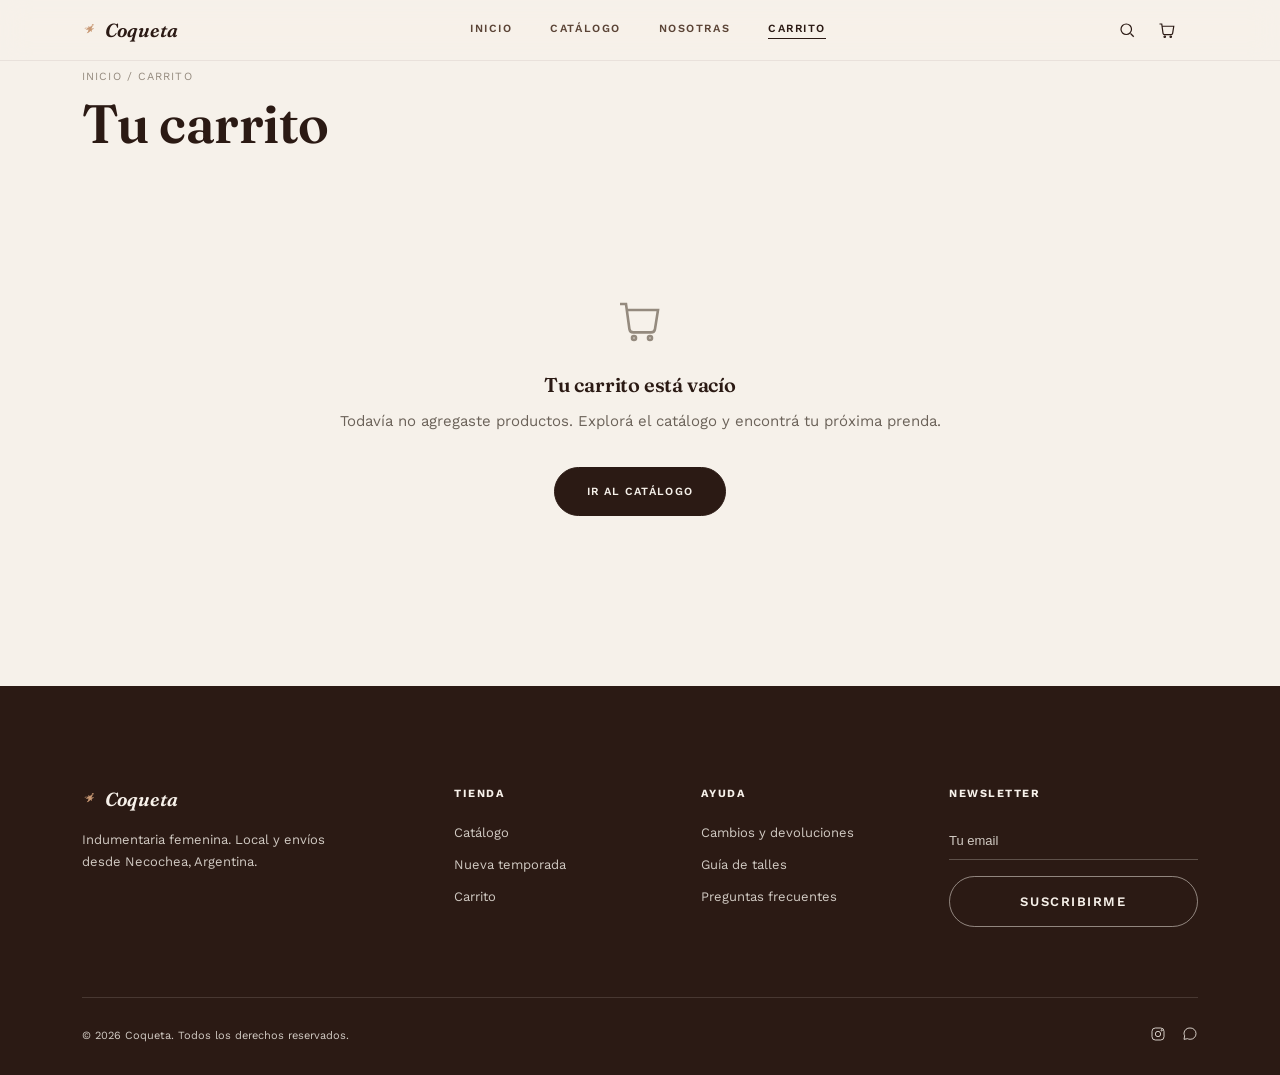
==== carrito.html @ c84783f4 "Add files via upload" ====
<!DOCTYPE html>
<html lang="es-AR">
<head>
<meta charset="UTF-8">
<meta name="viewport" content="width=device-width, initial-scale=1.0">
<title>Carrito — Coqueta</title>
<link rel="preconnect" href="https://fonts.googleapis.com">
<link rel="preconnect" href="https://fonts.gstatic.com" crossorigin>
<link href="https://fonts.googleapis.com/css2?family=Fraunces:ital,opsz,wght@0,9..144,400;0,9..144,600;1,9..144,500;1,9..144,600&family=Work+Sans:wght@400;500;600&display=swap" rel="stylesheet">
<link rel="stylesheet" href="style.css">
</head>
<body>

<div class="nav-overlay"></div>

<header class="site-header solid">
  <div class="wrap">
    <a href="index.html" class="logo-mark">
      <span class="diamond"></span>
      <span class="logo-word">Coqueta</span>
    </a>
    <nav class="main-nav">
      <a href="index.html">Inicio</a>
      <a href="categoria.html">Catálogo</a>
      <a href="filosofia.html">Nosotras</a>
      <a href="carrito.html" class="active">Carrito</a>
    </nav>
    <div class="header-icons">
      <button class="icon-btn" aria-label="Buscar">
        <svg viewBox="0 0 24 24" fill="none" stroke-width="1.6"><circle cx="11" cy="11" r="7"/><path d="M21 21l-4.3-4.3"/></svg>
      </button>
      <a href="carrito.html" class="icon-btn" aria-label="Carrito">
        <svg viewBox="0 0 24 24" fill="none" stroke-width="1.6"><path d="M6 7h15l-1.5 9.5a2 2 0 0 1-2 1.7H8.7a2 2 0 0 1-2-1.7L5 4H2"/><circle cx="9" cy="21" r="1"/><circle cx="17" cy="21" r="1"/></svg>
        <span class="cart-count">0</span>
      </a>
      <button class="menu-toggle" aria-label="Menú"><span></span><span></span><span></span></button>
    </div>
  </div>
</header>

<div class="wrap">
  <div class="page-banner" style="padding-top:0;border-bottom:none;">
    <div class="breadcrumb"><a href="index.html">Inicio</a> / Carrito</div>
    <h1>Tu carrito</h1>
  </div>

  <div class="cart-layout" id="cartLayout" style="padding-top:20px;">
    <div>
      <div id="cartList"></div>
    </div>

    <div class="summary-box">
      <h3>Resumen del pedido</h3>
      <div class="summary-row"><span>Subtotal</span><span id="subtotalAmount">$0</span></div>
      <div class="summary-row"><span>Envío</span><span id="shippingAmount">$0</span></div>
      <div class="summary-row total"><span>Total</span><span id="totalAmount">$0</span></div>

      <div class="promo-row">
        <input type="text" placeholder="Código de descuento">
        <button class="btn btn-outline" type="button">Aplicar</button>
      </div>

      <a href="#" class="btn btn-primary btn-full">Continuar compra</a>

      <div class="trust-note">
        <svg viewBox="0 0 24 24" fill="none" stroke="currentColor" stroke-width="1.5"><rect x="4" y="10" width="16" height="10" rx="2"/><path d="M8 10V7a4 4 0 0 1 8 0v3"/></svg>
        <span>Pago seguro. Envío gratis en compras mayores a $80.000.</span>
      </div>
    </div>
  </div>

  <div class="empty-cart" id="emptyState" style="display:none;">
    <svg viewBox="0 0 24 24" fill="none" stroke="currentColor" stroke-width="1.3"><path d="M6 7h15l-1.5 9.5a2 2 0 0 1-2 1.7H8.7a2 2 0 0 1-2-1.7L5 4H2"/><circle cx="9" cy="21" r="1"/><circle cx="17" cy="21" r="1"/></svg>
    <h2>Tu carrito está vacío</h2>
    <p>Todavía no agregaste productos. Explorá el catálogo y encontrá tu próxima prenda.</p>
    <a href="categoria.html" class="btn btn-primary">Ir al catálogo</a>
  </div>
</div>

<footer style="margin-top:110px;">
  <div class="wrap">
    <div class="footer-top">
      <div class="footer-brand">
        <a href="index.html" class="logo-mark">
          <span class="diamond"></span>
          <span class="logo-word">Coqueta</span>
        </a>
        <p>Indumentaria femenina. Local y envíos desde Necochea, Argentina.</p>
      </div>
      <div class="footer-col">
        <h5>Tienda</h5>
        <ul>
          <li><a href="categoria.html">Catálogo</a></li>
          <li><a href="index.html#colecciones">Nueva temporada</a></li>
          <li><a href="carrito.html">Carrito</a></li>
        </ul>
      </div>
      <div class="footer-col">
        <h5>Ayuda</h5>
        <ul>
          <li><a href="#">Cambios y devoluciones</a></li>
          <li><a href="#">Guía de talles</a></li>
          <li><a href="#">Preguntas frecuentes</a></li>
        </ul>
      </div>
      <div class="footer-col footer-form">
        <h5>Newsletter</h5>
        <input type="email" placeholder="Tu email">
        <a href="#" class="btn btn-outline on-dark btn-full">Suscribirme</a>
      </div>
    </div>
    <div class="footer-bottom">
      <span>© 2026 Coqueta. Todos los derechos reservados.</span>
      <div class="footer-social">
        <a href="https://www.instagram.com/coquetamoda/" target="_blank" rel="noopener" aria-label="Instagram"><svg viewBox="0 0 24 24" fill="none" stroke="currentColor" stroke-width="1.5"><rect x="3" y="3" width="18" height="18" rx="5"/><circle cx="12" cy="12" r="4"/><circle cx="17.5" cy="6.5" r="1"/></svg></a>
        <a href="#" aria-label="WhatsApp"><svg viewBox="0 0 24 24" fill="none" stroke="currentColor" stroke-width="1.5"><path d="M21 11.5a8.4 8.4 0 0 1-8.9 8.4 8.5 8.5 0 0 1-3.8-.9L3 20l1-5.3a8.4 8.4 0 0 1-1-4A8.4 8.4 0 0 1 12 3a8.4 8.4 0 0 1 9 8.5z"/></svg></a>
      </div>
    </div>
  </div>
</footer>

<script src="script.js"></script>
</body>
</html>
---- style.css ----
/* =========================================================
   COQUETA — Brand system
   "Moda femenina, con acento propio."
   Light, warm, romantic-boho. Born from the colibrí mark.
   Palette sampled from the real brand logo + product photography.
   ========================================================= */

:root{
  /* surfaces (light theme: was --black/--ink/--panel in the dark base) */
  --black:#F6F1EA;        /* main page background — warm cream */
  --ink:#EDE4D8;          /* secondary surface / image placeholder bg */
  --panel:#EFE7DB;        /* card / summary panel bg */
  --line:rgba(43,26,20,.12);      /* hairlines — dark-tinted, was white-tinted */
  --line-soft:rgba(43,26,20,.07);

  /* foreground (was --white/--off/--gray-*) */
  --white:#2B1A14;        /* primary ink / text / solid-button fill — espresso, sampled from garment fabric */
  --off:#5B4436;          /* nav links, secondary headings — cocoa */
  --gray-400:#6B6259;     /* body copy — warm graphite, most legible muted tone */
  --gray-500:#948A7E;     /* meta / labels — lighter muted */
  --gray-700:#CBC0B3;     /* disabled / faint borders — closest to bg */
  --gold:#C89873;         /* terracotta accent — sampled from the Coqueta logo circle */

  /* fixed tone for text sitting on top of photos (hero, editorial banners) —
     independent of the light/dark surface flip above */
  --on-photo:#F7F1EA;
  --on-photo-muted:rgba(247,241,234,.82);
  --scrim:rgba(43,26,20,.85);   /* dark photo-overlay gradient color, was rgba(10,10,9,*) */

  --font-display:'Fraunces', 'Georgia', serif;
  --font-body:'Work Sans', 'Inter', sans-serif;
  --font-brand:'Fraunces', 'Georgia', serif;

  --container:1180px;
  --gutter:32px;
  --ease:cubic-bezier(.4,0,.2,1);
  --r:16px;         /* card / image radius — soft, was 2px (brutalist square) */
  --r-btn:999px;     /* pill buttons — was square */
  --r-sm:10px;       /* small controls: size pills, sort select */
  --nav-h:70px;
}
@media (max-width:680px){:root{--nav-h:60px;}}

*{box-sizing:border-box;margin:0;padding:0;}
html{scroll-behavior:smooth;}

body{
  font-family:var(--font-body);
  background:var(--black);
  color:var(--white);
  -webkit-font-smoothing:antialiased;
  overflow-x:hidden;
  padding-top:var(--nav-h);
}

img{display:block;max-width:100%;height:auto;}
a{color:inherit;text-decoration:none;}
button{font-family:inherit;cursor:pointer;border:none;background:none;color:inherit;}
ul{list-style:none;}
::selection{background:var(--white);color:var(--black);}

.wrap{max-width:var(--container);margin:0 auto;padding:0 var(--gutter);}
@media (max-width:680px){:root{--gutter:20px;}}

/* ---------- Colibrí mark (drawn in the spirit of the logo's hummingbird) ---------- */
.diamond{
  width:14px;height:14px;
  flex-shrink:0;
  display:inline-block;
  color:var(--gold);
}
.diamond::before{
  content:'';
  display:block;
  width:100%;height:100%;
  background-color:currentColor;
  -webkit-mask:url("data:image/svg+xml;utf8,<svg xmlns='http://www.w3.org/2000/svg' viewBox='0 0 24 24'><path d='M21 3c-3 .3-5.7 1.7-7.4 4.1-.6-1-1.6-1.7-2.8-1.9.4 1 .4 2.1 0 3.1C8.4 8 6 8 4 9c1.7.6 3.6.5 5.2-.3-.3 1.5-1.4 2.7-2.9 3.2 1.6.5 3.4.1 4.7-1 .2 2.6-.9 5.1-3 6.6 2.7-.3 5-2 6.2-4.4.6 1 1.7 1.7 2.9 1.8-.5-1-.6-2.2-.2-3.3 1.6-.5 2.9-1.7 3.6-3.2-1.5.2-2.9.8-4 1.8.2-2.6 1.6-4.9 3.8-6.3-1.7.1-3.3.8-4.5 2 .3-1.6 1.2-3 2.5-4z' /></svg>") center/contain no-repeat;
  mask:url("data:image/svg+xml;utf8,<svg xmlns='http://www.w3.org/2000/svg' viewBox='0 0 24 24'><path d='M21 3c-3 .3-5.7 1.7-7.4 4.1-.6-1-1.6-1.7-2.8-1.9.4 1 .4 2.1 0 3.1C8.4 8 6 8 4 9c1.7.6 3.6.5 5.2-.3-.3 1.5-1.4 2.7-2.9 3.2 1.6.5 3.4.1 4.7-1 .2 2.6-.9 5.1-3 6.6 2.7-.3 5-2 6.2-4.4.6 1 1.7 1.7 2.9 1.8-.5-1-.6-2.2-.2-3.3 1.6-.5 2.9-1.7 3.6-3.2-1.5.2-2.9.8-4 1.8.2-2.6 1.6-4.9 3.8-6.3-1.7.1-3.3.8-4.5 2 .3-1.6 1.2-3 2.5-4z' /></svg>") center/contain no-repeat;
}

/* ---------- Type scale ---------- */
h1,h2,h3,h4{
  font-family:var(--font-display);
  font-weight:600;
  letter-spacing:-0.01em;
  line-height:1.06;
  text-transform:none;
  color:var(--white);
}

.eyebrow{
  display:inline-flex;
  align-items:center;
  gap:10px;
  font-family:var(--font-body);
  font-size:11px;
  font-weight:600;
  letter-spacing:.2em;
  text-transform:uppercase;
  color:var(--gold);
}
.eyebrow.on-dark{color:var(--on-photo-muted);}

p{line-height:1.7;color:var(--gray-400);font-size:15px;}

/* ---------- Buttons — soft pill ---------- */
.btn{
  display:inline-flex;
  align-items:center;
  justify-content:center;
  gap:10px;
  padding:17px 32px;
  font-size:11px;
  font-weight:600;
  letter-spacing:.12em;
  text-transform:uppercase;
  border-radius:var(--r-btn);
  transition:all .35s var(--ease);
  white-space:nowrap;
}

.btn-primary{background:var(--white);color:var(--black);border:1px solid var(--white);}
.btn-primary:hover{background:transparent;color:var(--white);}

.btn-outline{background:transparent;border:1px solid var(--line);color:var(--white);}
.btn-outline:hover{border-color:var(--white);}

.btn-outline.on-dark{border-color:rgba(247,241,234,.5);color:var(--on-photo);}
.btn-outline.on-dark:hover{background:var(--on-photo);color:var(--scrim);border-color:var(--on-photo);}

.btn-full{width:100%;}

.btn-wa{background:transparent;border:1px solid var(--line);color:var(--white);}
.btn-wa:hover{border-color:var(--white);}

/* ---------- Header ---------- */
.site-header{
  position:fixed;top:0;left:0;right:0;z-index:100;
  padding:18px 0;
  transition:background-color .6s var(--ease), padding .6s var(--ease), border-color .6s var(--ease), backdrop-filter .6s var(--ease), box-shadow .6s var(--ease);
  background:rgba(246,241,234,.88);
  backdrop-filter:blur(14px) saturate(140%);
  -webkit-backdrop-filter:blur(14px) saturate(140%);
  border-bottom:1px solid var(--line-soft);
  color:var(--white);
}
.site-header .wrap{display:flex;align-items:center;justify-content:space-between;}
.site-header.solid{
  padding:13px 0;
  background:rgba(246,241,234,.96);
  box-shadow:0 6px 24px rgba(43,26,20,.06);
  border-bottom:1px solid var(--line);
}

.logo-mark{display:flex;align-items:center;gap:9px;}
.logo-mark img{width:22px;height:auto;object-fit:contain;display:block;}
.logo-mark .logo-word{
  font-family:var(--font-display);
  font-style:italic;
  font-size:19px;font-weight:600;
  letter-spacing:0;
}
.logo-mark .logo-word small{
  display:block;
  font-family:var(--font-body);
  font-size:8.5px;font-weight:500;
  letter-spacing:.18em;
  color:var(--gray-400);
  text-transform:uppercase;
  margin-top:1px;
}

.main-nav{display:flex;gap:38px;}
.main-nav a{
  font-size:11px;font-weight:600;letter-spacing:.14em;text-transform:uppercase;
  position:relative;padding-bottom:4px;color:var(--off);
}
.main-nav a::after{
  content:'';position:absolute;left:0;bottom:0;width:0;height:1px;
  background:var(--white);transition:width .3s var(--ease);
}
.main-nav a:hover, .main-nav a.active{color:var(--white);}
.main-nav a:hover::after, .main-nav a.active::after{width:100%;}

.header-icons{display:flex;align-items:center;gap:22px;}
.header-icons button, .header-icons a{display:flex;align-items:center;}
.icon-btn svg{width:18px;height:18px;stroke:currentColor;}
.cart-count{
  font-size:10px;font-weight:700;background:var(--white);color:var(--black);
  border-radius:50%;width:16px;height:16px;
  display:flex;align-items:center;justify-content:center;
  position:relative;top:-8px;left:-10px;
}

.menu-toggle{display:none;}

@media (max-width:900px){
  .main-nav{
    position:fixed;top:0;right:0;height:100vh;width:78%;max-width:340px;
    background:var(--ink);color:var(--white);
    flex-direction:column;justify-content:center;gap:30px;padding:40px;
    transform:translateX(100%);transition:transform .45s var(--ease);
    z-index:200;border-left:1px solid var(--line);
  }
  .main-nav.open{transform:translateX(0);}
  .main-nav a{font-size:16px;}
  .menu-toggle{display:flex;flex-direction:column;gap:5px;width:26px;z-index:210;}
  .menu-toggle span{height:1.5px;width:100%;background:currentColor;transition:all .3s var(--ease);}
  .menu-toggle.open span:nth-child(1){transform:translateY(6.5px) rotate(45deg);}
  .menu-toggle.open span:nth-child(2){opacity:0;}
  .menu-toggle.open span:nth-child(3){transform:translateY(-6.5px) rotate(-45deg);}
  .nav-overlay{position:fixed;inset:0;background:rgba(0,0,0,.6);opacity:0;pointer-events:none;transition:opacity .4s var(--ease);z-index:150;}
  .nav-overlay.open{opacity:1;pointer-events:auto;}
}

/* ---------- Hero ---------- */
.hero{
  position:relative;
  margin-top:calc(-1 * var(--nav-h));
  padding-top:var(--nav-h);
  display:grid;
  grid-template-columns:1fr 1fr;
  min-height:100vh;
}
.hero-media{position:relative;overflow:hidden;order:2;}
.hero-media img{
  width:100%;height:100%;object-fit:cover;object-position:center 14%;
  display:block;
  transform:scale(1.05);animation:heroZoom 14s var(--ease) forwards;
}
@keyframes heroZoom{to{transform:scale(1);}}
.hero-media::after{content:none;}
.hero-content{
  position:static;order:1;z-index:3;
  display:flex;flex-direction:column;justify-content:center;
  padding:60px 7%;color:var(--white);
}
.hero-block{max-width:480px;text-align:left;}

.hero-brand{
  font-family:var(--font-brand);
  font-style:italic;
  font-weight:600;
  text-transform:none;
  letter-spacing:0;
  font-size:clamp(52px,5.2vw,80px);
  line-height:.94;
  margin:0;
  color:var(--white);
}
.hero-tagline{
  font-family:var(--font-body);
  font-weight:400;
  color:var(--gray-400);
  font-size:19px;
  max-width:420px;
  margin:14px 0 0;
}

.btn-hero{
  display:inline-flex;align-items:center;justify-content:center;
  margin-top:26px;
  padding:17px 34px;
  font-size:11px;font-weight:600;letter-spacing:.16em;text-transform:uppercase;
  border-radius:100px;
  background:transparent;
  border:1px solid var(--white);
  color:var(--white);
  transition:all .35s var(--ease);
}
.btn-hero:hover{background:var(--white);color:var(--black);}

@media (max-width:860px){
  .hero{grid-template-columns:1fr;grid-template-rows:auto auto;min-height:auto;}
  .hero-media{order:1;aspect-ratio:4/5;}
  .hero-content{order:2;padding:44px var(--gutter) 56px;}
  .hero-block{max-width:none;}
}
@media (max-width:600px){
  .hero-brand{font-size:clamp(38px,11vw,54px);}
  .hero-tagline{font-size:17px;}
}



/* ---------- Sections ---------- */
section{padding:120px 0;}
@media (max-width:768px){section{padding:76px 0;}}

.section-head{display:flex;justify-content:space-between;align-items:flex-end;margin-bottom:60px;gap:24px;}
.section-head h2{font-size:clamp(28px,4vw,46px);}
.section-head .desc{max-width:340px;font-size:14px;}

/* ---------- Collections ---------- */
.collections-grid{display:grid;grid-template-columns:1.2fr 1fr;gap:8px;}
.collection-card{position:relative;overflow:hidden;aspect-ratio:4/5;background:var(--ink);border-radius:var(--r);}
.collection-card img{width:100%;height:100%;object-fit:cover;transition:transform .8s var(--ease);}
.collection-card:hover img{transform:scale(1.05);}
.collection-card .tag{position:absolute;top:22px;left:22px;color:var(--on-photo);font-size:10px;letter-spacing:.18em;text-transform:uppercase;z-index:2;}
.collection-card .cap{position:absolute;left:26px;bottom:26px;right:26px;z-index:2;color:var(--on-photo);}
.collection-card .cap h3{font-size:27px;margin-bottom:10px;font-style:italic;}
.collection-card .cap a{font-size:11px;letter-spacing:.14em;text-transform:uppercase;border-bottom:1px solid rgba(247,241,234,.5);padding-bottom:2px;}
.collection-card::before{content:'';position:absolute;inset:0;background:linear-gradient(180deg,rgba(43,26,20,0) 35%,rgba(43,26,20,.72) 100%);z-index:1;}
@media (max-width:768px){.collections-grid{grid-template-columns:1fr;}}

/* ---------- Product grid ---------- */
.product-grid{display:grid;grid-template-columns:repeat(4,1fr);gap:2px;}
@media (max-width:980px){.product-grid{grid-template-columns:repeat(2,1fr);}}
@media (max-width:520px){.product-grid{gap:1px;}}

.product-card{display:block;background:var(--black);}
.product-media{position:relative;overflow:hidden;aspect-ratio:3/4;background:var(--ink);margin-bottom:0;border-radius:var(--r);}
.product-media img{width:100%;height:100%;object-fit:cover;transition:opacity .5s var(--ease);}
.product-media img.img-b{position:absolute;inset:0;opacity:0;}
.product-card:hover .img-b{opacity:1;}
.product-card:hover .img-a{opacity:0;}
.product-badge{
  position:absolute;top:14px;left:14px;background:var(--black);color:var(--white);
  border:1px solid var(--line);border-radius:999px;
  font-size:9px;letter-spacing:.14em;text-transform:uppercase;padding:6px 10px;font-weight:600;
}
.wishlist-btn{
  position:absolute;top:12px;right:12px;width:32px;height:32px;border-radius:50%;
  background:rgba(43,26,20,.55);border:1px solid rgba(247,241,234,.3);
  display:flex;align-items:center;justify-content:center;opacity:0;transition:opacity .3s var(--ease);
}
.product-card:hover .wishlist-btn{opacity:1;}
.wishlist-btn svg{width:14px;height:14px;stroke:var(--on-photo);}

.product-info{padding:16px 4px 8px;}
.product-info .p-name{font-size:12px;font-weight:600;text-transform:uppercase;letter-spacing:.05em;margin-bottom:4px;color:var(--white);}
.product-info .p-cat{font-size:11px;color:var(--gray-500);margin-bottom:9px;}
.product-info .p-price{font-size:13px;font-weight:600;color:var(--white);}
.product-info .p-price .old{text-decoration:line-through;color:var(--gray-500);font-weight:400;margin-right:8px;}
.color-dots{display:flex;gap:5px;margin-top:10px;}
.color-dots span{width:10px;height:10px;border-radius:50%;border:1px solid var(--line);}

/* ---------- Benefits ---------- */
.benefits{background:var(--ink);border-top:1px solid var(--line-soft);border-bottom:1px solid var(--line-soft);}
.benefits-grid{display:grid;grid-template-columns:repeat(4,1fr);gap:40px;}
@media (max-width:768px){.benefits-grid{grid-template-columns:1fr 1fr;gap:36px;}}
.benefit{text-align:left;}
.benefit svg{width:24px;height:24px;margin-bottom:20px;stroke:var(--white);}
.benefit h4{font-size:13px;text-transform:uppercase;letter-spacing:.06em;margin-bottom:9px;color:var(--white);}
.benefit p{font-size:13px;}

/* ---------- Editorial banner ---------- */
.editorial{position:relative;display:grid;grid-template-columns:1fr 1fr;align-items:stretch;min-height:520px;}
.editorial-media{position:relative;overflow:hidden;order:2;}
.editorial-media img{width:100%;height:100%;object-fit:cover;object-position:center 16%;display:block;}
.editorial-content{position:relative;order:1;z-index:2;max-width:480px;display:flex;flex-direction:column;justify-content:center;padding:64px 7%;}
.editorial-content .eyebrow{margin-bottom:18px;color:var(--gold);}
.editorial-content h2{font-size:clamp(28px,4.2vw,44px);margin-bottom:22px;color:var(--white);font-style:italic;}
.editorial-content p{color:var(--gray-400);margin-bottom:30px;max-width:420px;}
@media (max-width:860px){
  .editorial{grid-template-columns:1fr;}
  .editorial-media{order:1;aspect-ratio:4/5;}
  .editorial-content{order:2;max-width:none;padding:44px var(--gutter) 56px;}
}

/* ---------- Categories strip ---------- */
.cat-grid{display:grid;grid-template-columns:repeat(3,1fr);gap:8px;}
@media (max-width:768px){.cat-grid{grid-template-columns:1fr 1fr;}}
.cat-card{position:relative;aspect-ratio:1/1.05;overflow:hidden;background:var(--ink);border-radius:var(--r);}
.cat-card img{width:100%;height:100%;object-fit:cover;transition:transform .7s var(--ease);}
.cat-card:hover img{transform:scale(1.08);}
.cat-card::after{content:'';position:absolute;inset:0;background:linear-gradient(180deg,rgba(43,26,20,0) 50%,rgba(43,26,20,.65) 100%);}
.cat-card span{position:absolute;left:20px;bottom:18px;z-index:2;color:var(--on-photo);font-size:13px;letter-spacing:.1em;text-transform:uppercase;font-weight:600;}

/* ---------- Feed (Instagram) ---------- */
.insta-grid{display:grid;grid-template-columns:repeat(6,1fr);gap:6px;}
@media (max-width:768px){.insta-grid{grid-template-columns:repeat(3,1fr);}}
.insta-grid a{aspect-ratio:1/1;overflow:hidden;display:block;position:relative;background:var(--ink);}
.insta-grid img{width:100%;height:100%;object-fit:cover;transition:transform .6s var(--ease);}
.insta-grid a:hover img{transform:scale(1.08);}

/* ---------- Footer ---------- */
footer{background:var(--white);color:var(--on-photo-muted);padding:100px 0 30px;border-top:1px solid var(--line);}
.footer-top{display:grid;grid-template-columns:1.6fr 1fr 1fr 1.2fr;gap:40px;padding-bottom:70px;border-bottom:1px solid rgba(247,241,234,.14);}
@media (max-width:768px){.footer-top{grid-template-columns:1fr 1fr;row-gap:44px;}}
.footer-brand .logo-mark{margin-bottom:18px;color:var(--on-photo);}
.footer-brand .logo-mark .diamond{color:var(--gold);}
.footer-brand p{color:var(--on-photo-muted);font-size:13px;max-width:280px;}
.footer-col h5{font-size:11px;letter-spacing:.14em;text-transform:uppercase;color:var(--on-photo);margin-bottom:22px;}
.footer-col ul{display:flex;flex-direction:column;gap:13px;}
.footer-col a{font-size:13px;color:var(--on-photo-muted);}
.footer-col a:hover{color:var(--on-photo);}
.footer-form input{
  width:100%;background:transparent;border:none;border-bottom:1px solid rgba(247,241,234,.25);
  padding:11px 0;color:var(--on-photo);font-size:13px;margin-bottom:16px;
}
.footer-form input::placeholder{color:var(--on-photo-muted);}
.footer-bottom{display:flex;justify-content:space-between;align-items:center;padding-top:28px;font-size:11px;color:var(--on-photo-muted);flex-wrap:wrap;gap:14px;}
.footer-social{display:flex;gap:16px;}
.footer-social svg{width:16px;height:16px;}

/* ---------- Reveal on scroll ---------- */
.reveal{opacity:0;transform:translateY(30px);transition:opacity .9s var(--ease),transform .9s var(--ease);}
.reveal.in{opacity:1;transform:translateY(0);}

/* ---------- Breadcrumb / page banner ---------- */
.page-banner{padding:54px 0;border-bottom:1px solid var(--line);}
.page-banner h1{font-size:clamp(30px,5vw,54px);margin-top:12px;}
.breadcrumb{font-size:11px;letter-spacing:.1em;text-transform:uppercase;color:var(--gray-500);}
.breadcrumb a:hover{color:var(--white);}

/* ---------- Category page: filters ---------- */
.cat-toolbar{display:flex;justify-content:space-between;align-items:center;padding:28px 0;border-bottom:1px solid var(--line);flex-wrap:wrap;gap:16px;}
.filter-pills{display:flex;gap:10px;flex-wrap:wrap;}
.filter-pill{padding:10px 20px;border:1px solid var(--line);border-radius:999px;font-size:11px;letter-spacing:.06em;text-transform:uppercase;transition:all .25s var(--ease);color:var(--off);}
.filter-pill:hover, .filter-pill.active{border-color:var(--white);background:var(--white);color:var(--black);}
.result-count{font-size:12px;color:var(--gray-500);}
.sort-select{border:1px solid var(--line);padding:10px 14px;font-size:11px;border-radius:var(--r-sm);background:var(--black);color:var(--white);text-transform:uppercase;letter-spacing:.05em;}
.cat-page-grid{padding-top:48px;}

/* ---------- Product page ---------- */
.product-layout{display:grid;grid-template-columns:1.05fr .85fr;gap:70px;padding-top:56px;}
@media (max-width:900px){.product-layout{grid-template-columns:1fr;gap:36px;padding-top:40px;}}
.gallery-main{aspect-ratio:4/5;overflow:hidden;background:var(--ink);margin-bottom:14px;border-radius:var(--r);}
.gallery-main img{width:100%;height:100%;object-fit:cover;}
.gallery-thumbs{display:grid;grid-template-columns:repeat(4,1fr);gap:2px;}
.gallery-thumbs button{aspect-ratio:1/1;overflow:hidden;border:1px solid transparent;opacity:.55;transition:all .25s var(--ease);border-radius:var(--r-sm);}
.gallery-thumbs button.active{opacity:1;border-color:var(--white);}
.gallery-thumbs img{width:100%;height:100%;object-fit:cover;}

.p-detail-code{font-size:11px;color:var(--gray-500);letter-spacing:.12em;margin-bottom:14px;}
.p-detail-title{font-size:clamp(26px,3vw,38px);margin-bottom:16px;}
.p-detail-price{font-size:20px;font-weight:600;margin-bottom:30px;color:var(--white);}
.p-detail-price .old{text-decoration:line-through;color:var(--gray-500);font-weight:400;font-size:16px;margin-right:10px;}

.option-block{margin-bottom:30px;}
.option-block h5{font-size:11px;letter-spacing:.12em;text-transform:uppercase;color:var(--gray-400);margin-bottom:16px;display:flex;justify-content:space-between;}
.color-options{display:flex;gap:12px;}
.color-swatch{width:32px;height:32px;border-radius:50%;border:2px solid transparent;position:relative;cursor:pointer;}
.color-swatch::after{content:'';position:absolute;inset:-4px;border-radius:50%;border:1px solid transparent;transition:border-color .2s var(--ease);}
.color-swatch.active::after{border-color:var(--white);}

.size-options{display:flex;gap:10px;flex-wrap:wrap;}
.size-pill{width:46px;height:46px;display:flex;align-items:center;justify-content:center;border:1px solid var(--line);border-radius:var(--r-sm);font-size:12px;font-weight:600;transition:all .2s var(--ease);color:var(--off);}
.size-pill:hover{border-color:var(--white);}
.size-pill.active{background:var(--white);color:var(--black);border-color:var(--white);}
.size-pill.disabled{color:var(--gray-700);border-color:var(--line-soft);text-decoration:line-through;pointer-events:none;}
.size-guide-link{font-size:11px;text-decoration:underline;color:var(--gray-500);}

.qty-stepper{display:inline-flex;align-items:center;border:1px solid var(--line);border-radius:999px;overflow:hidden;}
.qty-stepper button{width:38px;height:44px;font-size:16px;color:var(--white);}
.qty-stepper span{width:34px;text-align:center;font-size:13px;font-weight:600;}

.cta-row{display:flex;gap:12px;margin:32px 0 36px;}
.cta-row .btn{flex:1;}

.accordion-item{border-top:1px solid var(--line);}
.accordion-item:last-child{border-bottom:1px solid var(--line);}
.accordion-head{width:100%;display:flex;justify-content:space-between;align-items:center;padding:19px 0;font-size:12px;font-weight:600;text-transform:uppercase;letter-spacing:.06em;color:var(--white);}
.accordion-head svg{width:14px;height:14px;transition:transform .3s var(--ease);}
.accordion-item.open .accordion-head svg{transform:rotate(45deg);}
.accordion-body{max-height:0;overflow:hidden;transition:max-height .35s var(--ease);}
.accordion-body p, .accordion-body ul{padding-bottom:19px;font-size:13px;}
.accordion-body ul{padding-left:18px;list-style:disc;}
.accordion-body li{margin-bottom:6px;color:var(--gray-400);}

.related-heading{margin:130px 0 42px;}

/* ---------- Cart page ---------- */
.cart-layout{display:grid;grid-template-columns:1.5fr 1fr;gap:70px;padding-top:56px;align-items:start;}
@media (max-width:900px){.cart-layout{grid-template-columns:1fr;padding-top:40px;gap:40px;}}
.cart-item{display:grid;grid-template-columns:110px 1fr auto;gap:22px;padding:28px 0;border-bottom:1px solid var(--line);align-items:center;}
.cart-item img{aspect-ratio:3/4;object-fit:cover;border-radius:var(--r-sm);}
.cart-item-name{font-size:12px;font-weight:600;text-transform:uppercase;margin-bottom:7px;color:var(--white);}
.cart-item-meta{font-size:12px;color:var(--gray-500);margin-bottom:15px;}
.cart-item-remove{font-size:11px;text-decoration:underline;color:var(--gray-500);}
.cart-item-remove:hover{color:var(--white);}
.cart-item-price{font-size:13px;font-weight:600;text-align:right;color:var(--white);}

.summary-box{background:var(--ink);border:1px solid var(--line);padding:36px;position:sticky;top:120px;border-radius:var(--r);}
.summary-box h3{font-size:15px;margin-bottom:26px;text-transform:uppercase;letter-spacing:.06em;color:var(--white);}
.summary-row{display:flex;justify-content:space-between;font-size:13px;padding:11px 0;color:var(--gray-400);}
.summary-row.total{border-top:1px solid var(--line);margin-top:10px;padding-top:19px;font-size:15px;font-weight:700;color:var(--white);}
.promo-row{display:flex;gap:8px;margin:22px 0;}
.promo-row input{flex:1;border:1px solid var(--line);padding:12px 14px;font-size:12px;background:var(--black);color:var(--white);border-radius:var(--r-sm);}
.trust-note{display:flex;gap:10px;align-items:flex-start;font-size:12px;color:var(--gray-500);margin-top:24px;}
.trust-note svg{width:16px;height:16px;flex-shrink:0;margin-top:1px;}

.empty-cart{text-align:center;padding:90px 0 60px;}
.empty-cart svg{width:48px;height:48px;margin:0 auto 26px;stroke:var(--gray-500);}
.empty-cart h2{font-size:20px;margin-bottom:14px;}
.empty-cart p{margin-bottom:32px;}

/* ---------- Marquee strip (unused, kept for reference) ---------- */
.mt-badge-strip{border-top:1px solid var(--line);border-bottom:1px solid var(--line);padding:17px 0;overflow:hidden;white-space:nowrap;}
.marquee{display:inline-flex;gap:60px;animation:marquee 30s linear infinite;}
.marquee span{font-family:var(--font-display);font-size:12px;letter-spacing:.14em;text-transform:uppercase;color:var(--gray-500);}
.marquee .diamond{color:var(--gray-700);}
@keyframes marquee{from{transform:translateX(0);}to{transform:translateX(-50%);}}

/* ---------- Philosophy page ---------- */
.ph-hero{position:relative;margin-top:calc(-1 * var(--nav-h));padding-top:var(--nav-h);display:grid;grid-template-columns:1fr 1fr;min-height:100vh;}
.ph-hero-media{position:relative;overflow:hidden;order:2;}
.ph-hero-media img{width:100%;height:100%;object-fit:cover;object-position:center 14%;display:block;}
.ph-hero-caption{position:static;order:1;z-index:2;display:flex;flex-direction:column;justify-content:center;padding:60px 7%;color:var(--white);}
.ph-hero-caption .eyebrow{margin-bottom:14px;color:var(--gold);}
.ph-hero-caption h1{font-size:clamp(30px,3.6vw,50px);max-width:440px;color:var(--white);font-style:italic;}
@media (max-width:860px){
  .ph-hero{grid-template-columns:1fr;min-height:auto;}
  .ph-hero-media{order:1;aspect-ratio:4/5;}
  .ph-hero-caption{order:2;padding:44px var(--gutter) 56px;}
}

.statement{padding:150px 0;text-align:center;}
.statement p{
  font-family:var(--font-display);
  font-style:italic;
  text-transform:none;
  color:var(--white);
  font-size:clamp(22px,3.4vw,40px);
  line-height:1.35;
  max-width:800px;
  margin:0 auto;
  letter-spacing:-0.01em;
}
@media (max-width:768px){.statement{padding:90px 0;}}

.split-block{display:grid;grid-template-columns:1fr 1fr;align-items:center;gap:0;}
.split-block.reverse .ph-media{order:2;}
.split-block.reverse .ph-copy{order:1;}
.ph-media{aspect-ratio:4/5;overflow:hidden;background:var(--ink);border-radius:var(--r);}
.ph-media img{width:100%;height:100%;object-fit:cover;}
.ph-copy{padding:60px 80px;}
.ph-copy .eyebrow{margin-bottom:18px;}
.ph-copy p{font-size:16px;line-height:1.75;color:var(--off);max-width:400px;}
@media (max-width:900px){
  .split-block, .split-block.reverse{grid-template-columns:1fr;}
  .split-block.reverse .ph-media{order:1;}
  .split-block.reverse .ph-copy{order:2;}
  .ph-copy{padding:44px var(--gutter);}
}

.ph-closing{position:relative;min-height:46vh;display:flex;align-items:center;justify-content:center;text-align:center;background:var(--white);}
.ph-closing-content{position:relative;z-index:2;color:var(--on-photo);}
.ph-closing-content h2{font-size:clamp(26px,4vw,44px);margin-bottom:30px;max-width:600px;color:var(--on-photo);}

@media (prefers-reduced-motion: reduce){
  *{animation-duration:.01ms !important;animation-iteration-count:1 !important;transition-duration:.01ms !important;}
}
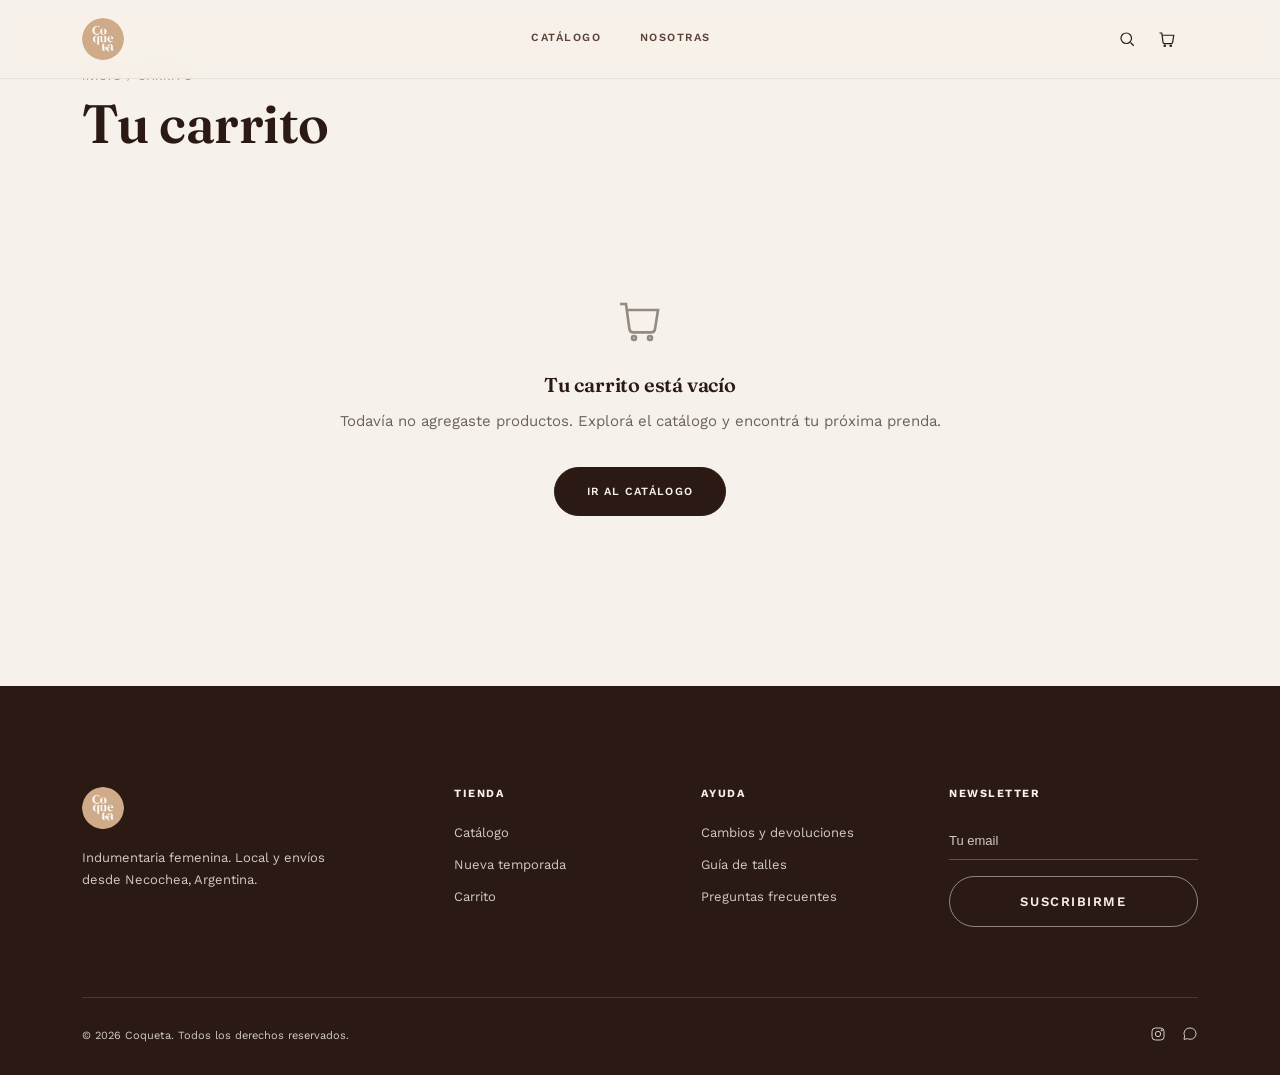
==== commit 180aca27: "Add files via upload" ====
--- a/carrito.html
+++ b/carrito.html
@@ -16,14 +16,11 @@
 <header class="site-header solid">
   <div class="wrap">
     <a href="index.html" class="logo-mark">
-      <span class="diamond"></span>
-      <span class="logo-word">Coqueta</span>
+      <img src="img/brand/logo-mark.png" alt="Coqueta">
     </a>
     <nav class="main-nav">
-      <a href="index.html">Inicio</a>
       <a href="categoria.html">Catálogo</a>
       <a href="filosofia.html">Nosotras</a>
-      <a href="carrito.html" class="active">Carrito</a>
     </nav>
     <div class="header-icons">
       <button class="icon-btn" aria-label="Buscar">
@@ -82,9 +79,8 @@
     <div class="footer-top">
       <div class="footer-brand">
         <a href="index.html" class="logo-mark">
-          <span class="diamond"></span>
-          <span class="logo-word">Coqueta</span>
-        </a>
+      <img src="img/brand/logo-mark.png" alt="Coqueta">
+    </a>
         <p>Indumentaria femenina. Local y envíos desde Necochea, Argentina.</p>
       </div>
       <div class="footer-col">
--- a/style.css
+++ b/style.css
@@ -153,22 +153,7 @@
 }
 
 .logo-mark{display:flex;align-items:center;gap:9px;}
-.logo-mark img{width:22px;height:auto;object-fit:contain;display:block;}
-.logo-mark .logo-word{
-  font-family:var(--font-display);
-  font-style:italic;
-  font-size:19px;font-weight:600;
-  letter-spacing:0;
-}
-.logo-mark .logo-word small{
-  display:block;
-  font-family:var(--font-body);
-  font-size:8.5px;font-weight:500;
-  letter-spacing:.18em;
-  color:var(--gray-400);
-  text-transform:uppercase;
-  margin-top:1px;
-}
+.logo-mark img{width:42px;height:42px;object-fit:contain;display:block;border-radius:50%;}
 
 .main-nav{display:flex;gap:38px;}
 .main-nav a{
@@ -315,17 +300,23 @@
 .product-card:hover .img-b{opacity:1;}
 .product-card:hover .img-a{opacity:0;}
 .product-badge{
-  position:absolute;top:14px;left:14px;background:var(--black);color:var(--white);
-  border:1px solid var(--line);border-radius:999px;
+  position:absolute;top:14px;left:14px;background:var(--white);color:var(--black);
+  border:none;border-radius:999px;box-shadow:0 2px 8px rgba(43,26,20,.18);
   font-size:9px;letter-spacing:.14em;text-transform:uppercase;padding:6px 10px;font-weight:600;
 }
 .wishlist-btn{
   position:absolute;top:12px;right:12px;width:32px;height:32px;border-radius:50%;
-  background:rgba(43,26,20,.55);border:1px solid rgba(247,241,234,.3);
-  display:flex;align-items:center;justify-content:center;opacity:0;transition:opacity .3s var(--ease);
+  background:rgba(43,26,20,.72);border:1px solid rgba(247,241,234,.4);
+  box-shadow:0 2px 8px rgba(43,26,20,.18);
+  display:flex;align-items:center;justify-content:center;opacity:0;transition:opacity .3s var(--ease), background-color .2s var(--ease);
 }
 .product-card:hover .wishlist-btn{opacity:1;}
+.wishlist-btn:hover{background:rgba(43,26,20,.88);}
 .wishlist-btn svg{width:14px;height:14px;stroke:var(--on-photo);}
+/* Touch devices have no hover — keep controls visible instead of hidden-until-hover */
+@media (hover:none){
+  .wishlist-btn{opacity:1;}
+}
 
 .product-info{padding:16px 4px 8px;}
 .product-info .p-name{font-size:12px;font-weight:600;text-transform:uppercase;letter-spacing:.05em;margin-bottom:4px;color:var(--white);}
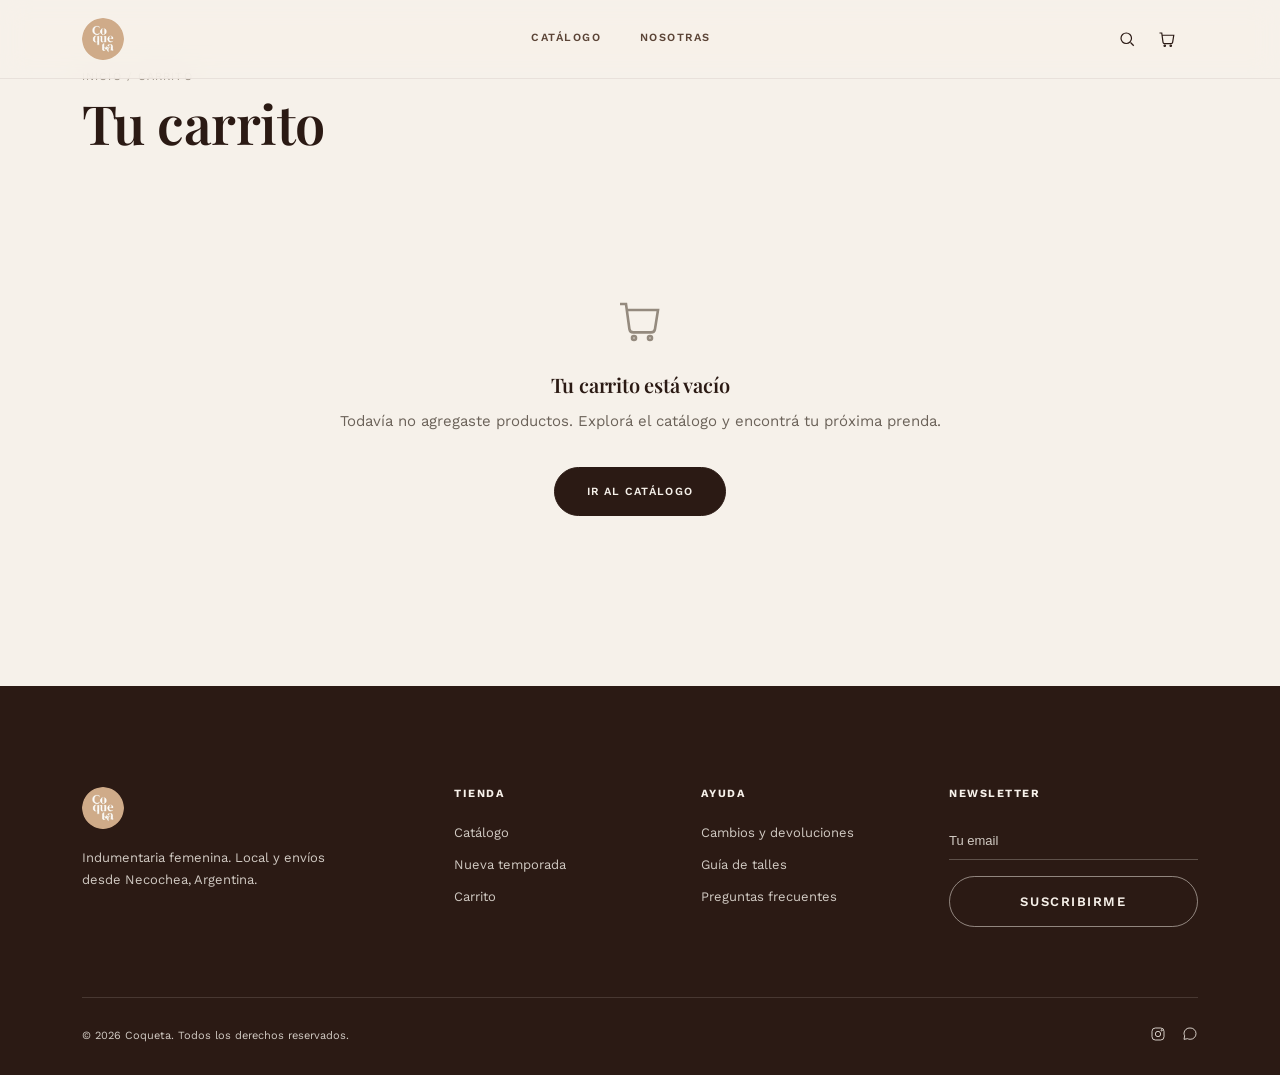
==== commit 68bf526f: "Add files via upload" ====
--- a/carrito.html
+++ b/carrito.html
@@ -6,7 +6,7 @@
 <title>Carrito — Coqueta</title>
 <link rel="preconnect" href="https://fonts.googleapis.com">
 <link rel="preconnect" href="https://fonts.gstatic.com" crossorigin>
-<link href="https://fonts.googleapis.com/css2?family=Fraunces:ital,opsz,wght@0,9..144,400;0,9..144,600;1,9..144,500;1,9..144,600&family=Work+Sans:wght@400;500;600&display=swap" rel="stylesheet">
+<link href="https://fonts.googleapis.com/css2?family=Playfair+Display:ital,wght@0,400;0,500;0,600;0,700;1,500;1,600&family=Work+Sans:wght@400;500;600&display=swap" rel="stylesheet">
 <link rel="stylesheet" href="style.css">
 </head>
 <body>
--- a/style.css
+++ b/style.css
@@ -27,9 +27,9 @@
   --on-photo-muted:rgba(247,241,234,.82);
   --scrim:rgba(43,26,20,.85);   /* dark photo-overlay gradient color, was rgba(10,10,9,*) */
 
-  --font-display:'Fraunces', 'Georgia', serif;
+  --font-display:'Playfair Display', 'Georgia', serif;
   --font-body:'Work Sans', 'Inter', sans-serif;
-  --font-brand:'Fraunces', 'Georgia', serif;
+  --font-brand:'Playfair Display', 'Georgia', serif;
 
   --container:1180px;
   --gutter:32px;
